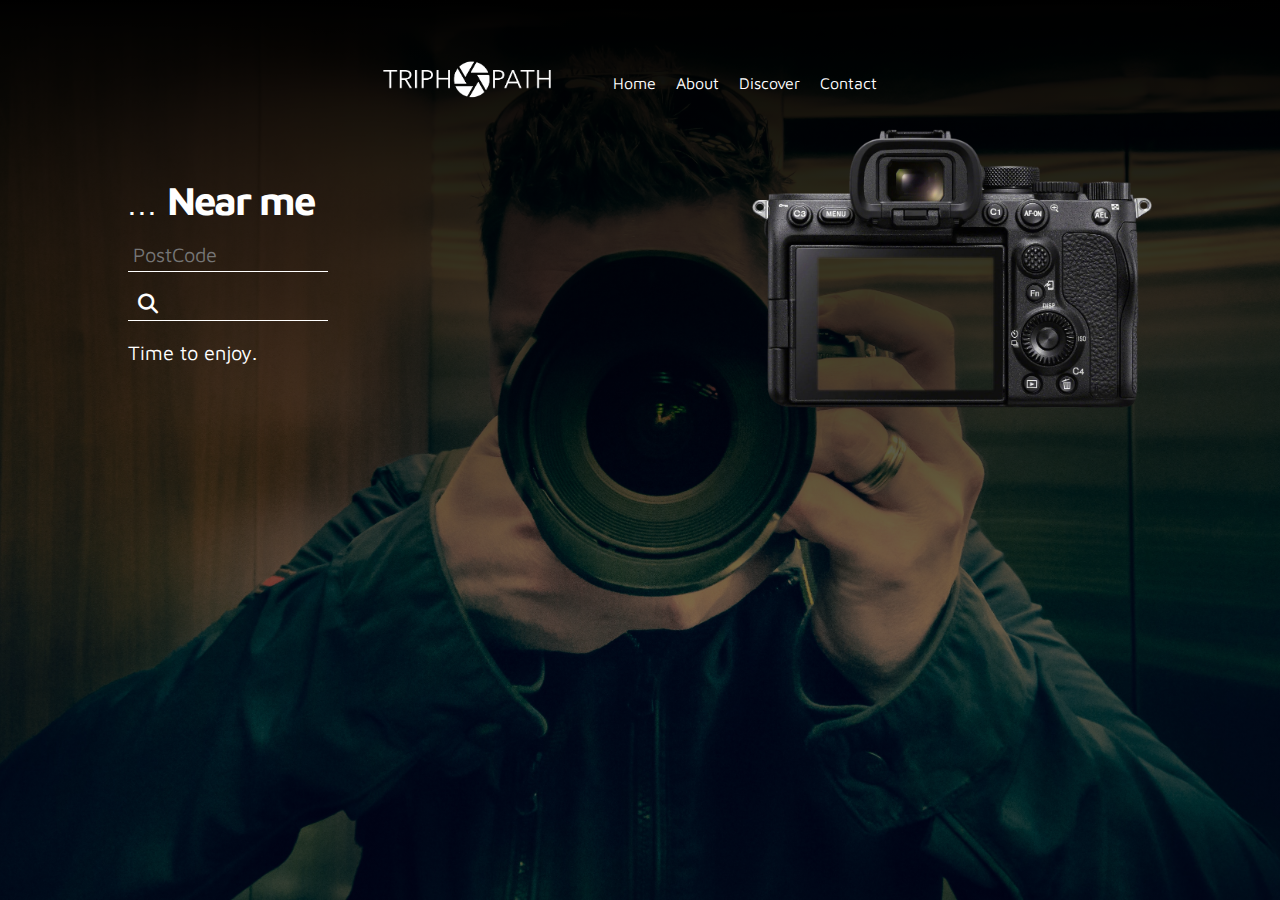
==== index.html @ d298cf34 "first commit" ====
<!DOCTYPE html>
<html lang="en">
  <head>
    <meta charset="UTF-8" />
    <meta http-equiv="X-UA-Compatible" content="IE=edge" />
    <meta name="viewport" content="width=device-width, initial-scale=1.0" />
    <title>Document</title>
    <link
      rel="stylesheet"
      href="https://cdnjs.cloudflare.com/ajax/libs/font-awesome/6.1.1/css/all.min.css"
    />
    <link rel="stylesheet" href="style.css" />
  </head>
  <body>
    <div class="mainContainer">
      <!-- header -->
      <header>
        <!-- logo -->
        <div>
          <img class="logo" src="./assets/img/triphopat-logo.png" alt="" />
        </div>
        <!-- menu -->
        <div class="nav">
          <ul>
            <li><a class="active" href="">Home</a></li>
            <li><a href="">About</a></li>
            <li><a href="">Discover</a></li>
            <li><a href="">Contact</a></li>
          </ul>
        </div>

      </header>
      <!-- banner -->
      <div class="bannerContainer">
        <!-- banner left -->
        <div class="bannerLeft">
          <h1><span class="nokta">...</span> Near me</h1>

            <div class="search-banner">
              <input type="text" placeholder="PostCode" />
            </div>

            <div class="search-banner place">
              <input id="buyutec" type="text" placeholder="&#61442" />
            </div>
            
            <p>Time to enjoy.</p> 
        </div>
      
        <!-- banner right -->
        <div class="bannerRight">
          <div class="video-screen">
            <video src="./assets/video/park5.mp4" autoplay muted loop></video>
          </div>
          <div class="camera-screen">
            <img src="./assets/img/screen.png" alt="">
          </div>
        </div>

      </div>
    </div>
  </body>
</html>
---- style.css ----
/*html {
    font-size: 100%;
    box-sizing: border-box;
}

body {
    margin: 0px;
    padding: 0px;
    font-family: sans-serif;
    min-height: 100vh;
}

*, *::before, *::after {
    box-sizing: inherit;
}

*/
/*IMPORTS*/
@import url('https://fonts.googleapis.com/css2?family=Maven+Pro:wght@400;600;800&display=swap');

/*RESETS*/
* {
    margin: 0px;
    padding: 0px;
    font-size: 100%;
    box-sizing: border-box;
    font-family: 'Maven Pro', sans-serif;   
}

body{
    display: flex;
    justify-content: center;
    align-items: center;
    width: 100%;
    height: 100vh;
    background-image: linear-gradient(rgba(0, 0, 0, 2), rgba(0, 0, 0, 0.5)70%), url("assets/img/lens1.jpg");
    background-position: center;
    background-size: cover;
}

ul{
    list-style: none;
}
a{
    text-decoration: none;
}

/*MAIN*/
.mainContainer{
    position: relative;
    width: 80%;
    height: 90%;
}

/*HEADER*/
header {
    display:flex;
    justify-content: center;
    align-items:center;
    width: 100%;
    height: 75px;
    padding: 0 50px;
}

/*header div:nth-of-type(1){
    flex-grow: 1;
}*/

.logo{
    width: 170px;
    margin-bottom: 3px;
    margin-right: 40px;
   /* margin-right: 50px;  buna media yazilacak*/
}

.nav ul {
    display:flex;
    align-items:center;
    width: 100%;
}

/*
nav ul li{                      // ekrani daraltinca menuler alta sarkar
    display: inline-block;
    margin-right: 20px;

}
*/

.nav ul{
    width: 100%;
    display: flex;
    align-items: center;
    gap: 20px;
    padding-left: 20px;
    padding-right: 20px;   
}
.nav ul li a{
    font-weight: 400;
    color: white;  
}
.nav ul li a:hover{
    font-weight: 600;

}
.active{
    font-weight: 600;
}

.search{
    margin-bottom: 4px;
    margin-right: 15px;
    margin-left: 40px;
    
}
.search input{
    background: transparent;
    border-top: none;
    border-left: none;
    border-right: none;
    border-bottom: 1px solid white;
    color: white;
}
.search input:focus{
    outline: none;
}

.icon-search{
    color: white;
}

/* banner ..........*/
.bannerContainer{
    width: 100%;
    height: 300px;
    display: flex;
    flex-direction: row;
}
.bannerLeft{
    width: 50%;
    height: 100%;
    display: flex;
    flex-direction: column;
    justify-content: center;
    align-items: flex-start;
    gap: 20px;
}
.bannerLeft h1{
    font-size: 40px;
    letter-spacing: -2px;
    color: #ffffff;
}
.bannerLeft p{
    font-weight: 400;
    font-size: 20px;
    color: #ffffff;
}
.nokta {
    font-size: 30px;
    font-weight: 300;
    letter-spacing: 2px;
}
.search-banner input{
    width: 200px;
    font-size: 20px;
    background: transparent;
    border-top: none;
    border-left: none;
    border-right: none;
    border-bottom: 1px solid white;
    color: white;
    padding-left: 5px;
    padding-bottom: 5px;

}
.search-banner input:focus{
    outline: none;
}
.place input::placeholder{
    font-size: 20px;
    font-weight: 100;
    color: white;
    font-family: FontAwesome;
    overflow: visible;
    vertical-align: top;
    display: inline-block !important;
    padding-left: 5px;
    padding-top: 2px;
    padding-bottom: 5px;
}
/* screen */
.bannerRight{
    position: relative;
    width: 50%;
    height: 100%;
    display: flex;
    flex-direction: column;
    justify-content: center;
    align-items: flex-end;
}
.video-screen{
    position: absolute;
    right: 80px;
    top: 140px;
}
.camera-screen{
    position: absolute;
    right: 0;
}
.video-screen video{
    width: 250px;
}
.camera-screen img{
    width: 400px;
    
}
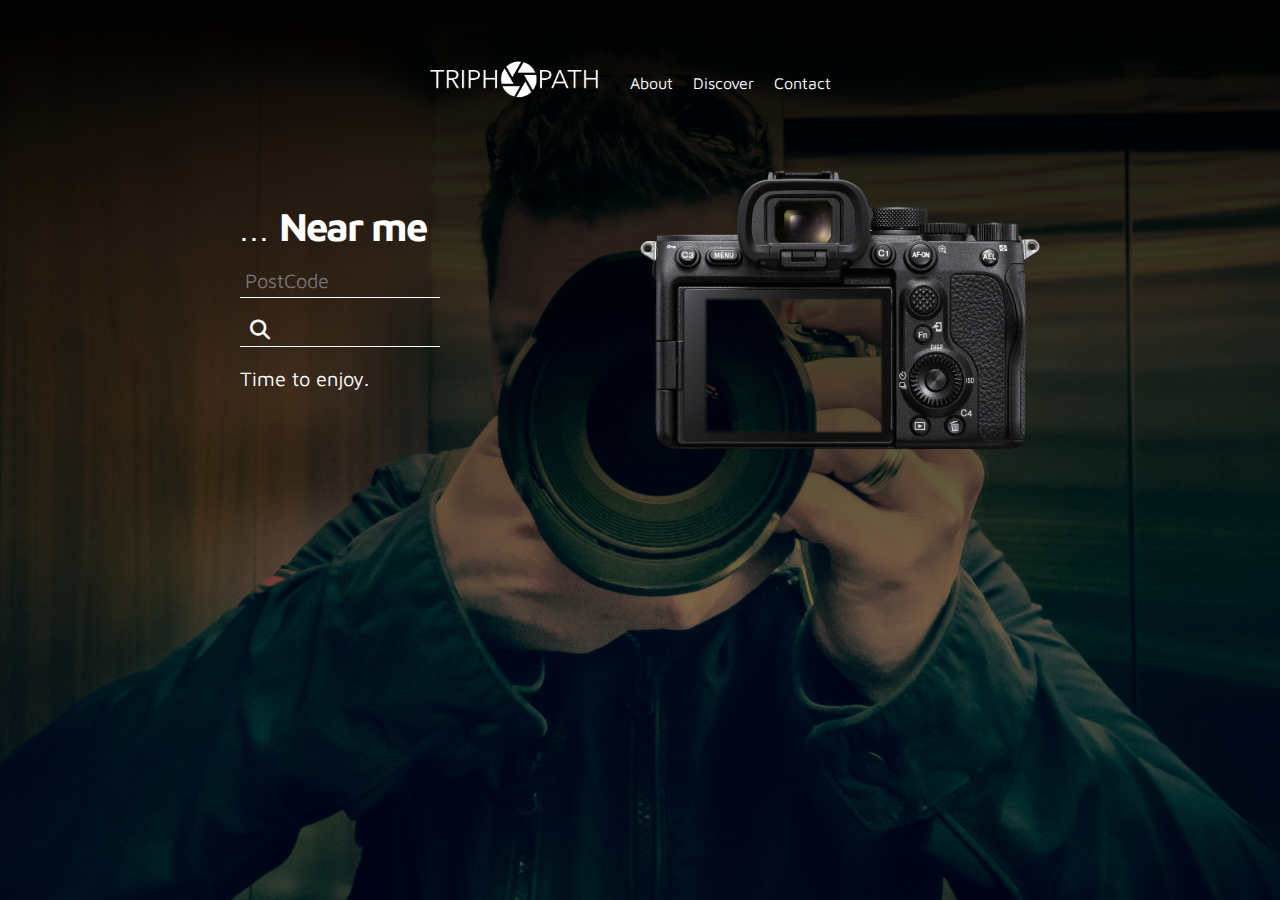
==== commit cb421587: "Readme updated" ====
--- a/index.html
+++ b/index.html
@@ -17,15 +17,16 @@
       <header>
         <!-- logo -->
         <div>
-          <img class="logo" src="./assets/img/triphopat-logo.png" alt="" />
+          <a href="/index.html">
+            <img class="logo" src="./assets/img/triphopat-logo.png" alt="">
+          </a>
         </div>
         <!-- menu -->
         <div class="nav">
           <ul>
-            <li><a class="active" href="">Home</a></li>
-            <li><a href="">About</a></li>
-            <li><a href="">Discover</a></li>
-            <li><a href="">Contact</a></li>
+            <li><a href="/about.html">About</a></li>
+            <li><a href="/discover.html">Discover</a></li>
+            <li><a href="/contact.html">Contact</a></li>
           </ul>
         </div>
 
--- a/style.css
+++ b/style.css
@@ -16,67 +16,70 @@
 
 */
 /*IMPORTS*/
-@import url('https://fonts.googleapis.com/css2?family=Maven+Pro:wght@400;600;800&display=swap');
+@import url("https://fonts.googleapis.com/css2?family=Maven+Pro:wght@400;600;800&display=swap");
 
 /*RESETS*/
 * {
-    margin: 0px;
-    padding: 0px;
-    font-size: 100%;
-    box-sizing: border-box;
-    font-family: 'Maven Pro', sans-serif;   
-}
-
-body{
-    display: flex;
-    justify-content: center;
-    align-items: center;
-    width: 100%;
-    height: 100vh;
-    background-image: linear-gradient(rgba(0, 0, 0, 2), rgba(0, 0, 0, 0.5)70%), url("assets/img/lens1.jpg");
-    background-position: center;
-    background-size: cover;
-}
-
-ul{
-    list-style: none;
-}
-a{
-    text-decoration: none;
+  margin: 0px;
+  padding: 0px;
+  font-size: 100%;
+  box-sizing: border-box;
+  font-family: "Maven Pro", sans-serif;
+}
+
+body {
+  display: flex;
+  justify-content: center;
+  align-items: center;
+  width: 100%;
+  height: 100vh;
+  background-image: linear-gradient(rgba(0, 0, 0, 2), rgba(0, 0, 0, 0.5) 70%),
+    url("assets/img/lens1.jpg");
+  background-position: center;
+  background-size: cover;
+}
+
+ul {
+  list-style: none;
+}
+a {
+  text-decoration: none;
 }
 
 /*MAIN*/
-.mainContainer{
-    position: relative;
-    width: 80%;
-    height: 90%;
+.mainContainer {
+  display: flex;
+  flex-direction: column;
+  position: relative;
+  width: 100%;
+  height: 90%;
 }
 
 /*HEADER*/
 header {
-    display:flex;
-    justify-content: center;
-    align-items:center;
-    width: 100%;
-    height: 75px;
-    padding: 0 50px;
+  display: flex;
+  justify-content: center;
+  align-items: center;
+  width: 100%;
+  height: 75px;
+  padding: 0 0px;
 }
 
 /*header div:nth-of-type(1){
     flex-grow: 1;
 }*/
 
-.logo{
-    width: 170px;
-    margin-bottom: 3px;
-    margin-right: 40px;
-   /* margin-right: 50px;  buna media yazilacak*/
+.logo {
+  width: 170px;
+  margin-bottom: 3px;
+  margin-right: 10px;
+  /* margin-right: 50px;  buna media yazilacak*/
 }
 
 .nav ul {
-    display:flex;
-    align-items:center;
-    width: 100%;
+  display: flex;
+  align-items: center;
+  width: 100%;
 }
 
 /*
@@ -87,130 +90,161 @@
 }
 */
 
-.nav ul{
-    width: 100%;
-    display: flex;
-    align-items: center;
-    gap: 20px;
-    padding-left: 20px;
-    padding-right: 20px;   
-}
-.nav ul li a{
-    font-weight: 400;
-    color: white;  
-}
-.nav ul li a:hover{
-    font-weight: 600;
-
-}
-.active{
-    font-weight: 600;
-}
-
-.search{
-    margin-bottom: 4px;
-    margin-right: 15px;
-    margin-left: 40px;
-    
-}
-.search input{
-    background: transparent;
-    border-top: none;
-    border-left: none;
-    border-right: none;
-    border-bottom: 1px solid white;
-    color: white;
-}
-.search input:focus{
-    outline: none;
-}
-
-.icon-search{
-    color: white;
+.nav ul {
+  width: 100%;
+  display: flex;
+  align-items: center;
+  gap: 20px;
+  padding-left: 20px;
+  padding-right: 20px;
+}
+.nav ul li a {
+  font-weight: 400;
+  color: white;
+}
+.nav ul li a:hover {
+  font-weight: 600;
+}
+.active {
+  font-weight: 600;
+}
+
+.search {
+  margin-bottom: 4px;
+  margin-right: 15px;
+  margin-left: 40px;
+}
+.search input {
+  background: transparent;
+  border-top: none;
+  border-left: none;
+  border-right: none;
+  border-bottom: 1px solid white;
+  color: white;
+}
+.search input:focus {
+  outline: none;
+}
+
+.icon-search {
+  color: white;
 }
 
 /* banner ..........*/
-.bannerContainer{
-    width: 100%;
-    height: 300px;
-    display: flex;
+.bannerContainer {
+  width: 100%;
+  display: flex;
+  margin-top: 20px;
+  flex-direction: column;
+  justify-content: center;
+  align-items: center;
+}
+.bannerContainer p {
+  font-weight: 400;
+  font-size: 20px;
+  color: #ffffff;
+}
+.bannerLeft {
+  width: 90%;
+  height: 100%;
+  display: flex;
+  flex-direction: column;
+  justify-content: center;
+  align-items: flex-start;
+  gap: 20px;
+}
+.bannerLeft h1 {
+  font-size: 40px;
+  letter-spacing: -2px;
+  color: #ffffff;
+}
+.bannerLeft p {
+  font-weight: 400;
+  font-size: 20px;
+  color: #ffffff;
+}
+.nokta {
+  font-size: 30px;
+  font-weight: 300;
+  letter-spacing: 2px;
+}
+.search-banner input {
+  width: 200px;
+  font-size: 20px;
+  background: transparent;
+  border-top: none;
+  border-left: none;
+  border-right: none;
+  border-bottom: 1px solid white;
+  color: white;
+  padding-left: 5px;
+  padding-bottom: 5px;
+}
+.search-banner input:focus {
+  outline: none;
+}
+.place input::placeholder {
+  font-size: 20px;
+  font-weight: 100;
+  color: white;
+  font-family: FontAwesome;
+  overflow: visible;
+  vertical-align: top;
+  display: inline-block !important;
+  padding-left: 5px;
+  padding-top: 2px;
+  padding-bottom: 5px;
+}
+/* screen */
+.bannerRight {
+  position: relative;
+  width: 400px;
+  height: 100%;
+  display: flex;
+  margin-top: 30px;
+  flex-direction: column;
+  justify-content: center;
+  align-items: flex-end;
+}
+.video-screen {
+  position: absolute;
+  top: 135px;
+  right: 100px;
+}
+.camera-screen {
+  position: relative;
+  right: 0px;
+}
+.video-screen video {
+  width: 250px;
+}
+.camera-screen img {
+  width: 400px;
+}
+
+.bannerLeft {
+  order: -1; /* .bannerLeft'ı önceki sıraya yerleştirir */
+}
+
+@media screen and (min-width: 780px) {
+  .bannerContainer {
     flex-direction: row;
-}
-.bannerLeft{
-    width: 50%;
-    height: 100%;
-    display: flex;
-    flex-direction: column;
-    justify-content: center;
-    align-items: flex-start;
-    gap: 20px;
-}
-.bannerLeft h1{
-    font-size: 40px;
-    letter-spacing: -2px;
-    color: #ffffff;
-}
-.bannerLeft p{
-    font-weight: 400;
-    font-size: 20px;
-    color: #ffffff;
-}
-.nokta {
-    font-size: 30px;
-    font-weight: 300;
-    letter-spacing: 2px;
-}
-.search-banner input{
-    width: 200px;
-    font-size: 20px;
-    background: transparent;
-    border-top: none;
-    border-left: none;
-    border-right: none;
-    border-bottom: 1px solid white;
-    color: white;
-    padding-left: 5px;
-    padding-bottom: 5px;
-
-}
-.search-banner input:focus{
-    outline: none;
-}
-.place input::placeholder{
-    font-size: 20px;
-    font-weight: 100;
-    color: white;
-    font-family: FontAwesome;
-    overflow: visible;
-    vertical-align: top;
-    display: inline-block !important;
-    padding-left: 5px;
-    padding-top: 2px;
-    padding-bottom: 5px;
-}
-/* screen */
-.bannerRight{
+  }
+
+  .bannerLeft {
+    order: 1;
+    margin-right: 20px; /* İstediğiniz boşluk miktarına göre ayarlayabilirsiniz */
+  }
+
+  .bannerRight {
+    order: 2;
+  }
+  .mainContainer {
     position: relative;
-    width: 50%;
-    height: 100%;
-    display: flex;
-    flex-direction: column;
-    justify-content: center;
-    align-items: flex-end;
-}
-.video-screen{
-    position: absolute;
-    right: 80px;
-    top: 140px;
-}
-.camera-screen{
-    position: absolute;
-    right: 0;
-}
-.video-screen video{
-    width: 250px;
-}
-.camera-screen img{
-    width: 400px;
-    
-}+    width: 800px;
+    height: 90%;
+  }
+  .bannerRight {
+    margin-top: 30px;
+  }
+}
